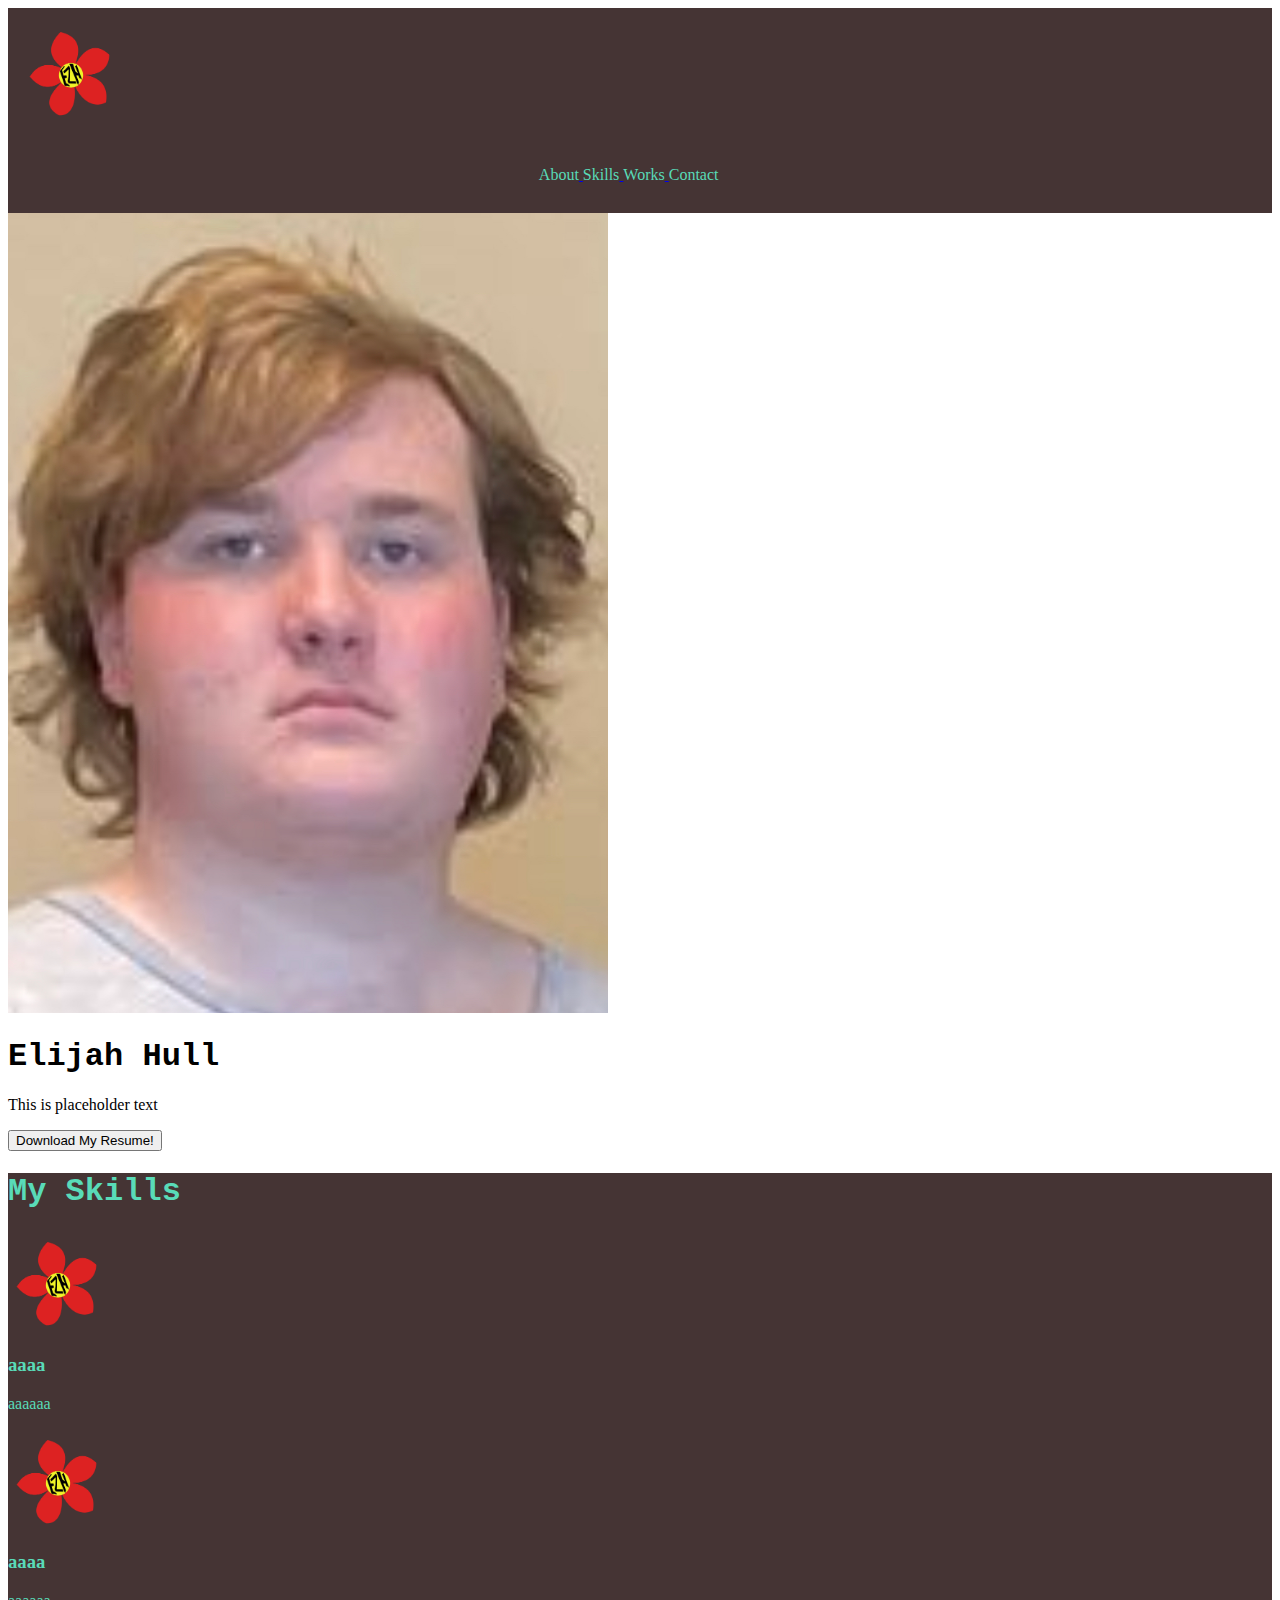
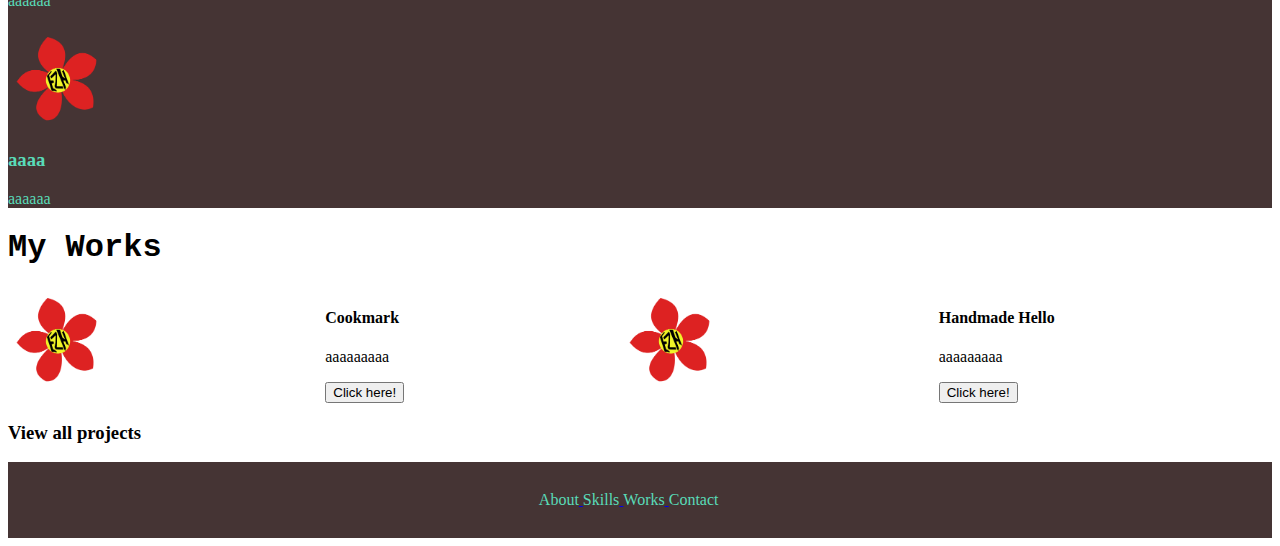
==== Index.html @ dc2b0d66 "new update" ====
<!DOCTYPE html>
<html>
    <head>
        <link rel="stylesheet" href="CSS\Style.css">
    </head>
    <body>
       <header class="nav">
            <div class="inline-block logo"><img src="Images/Group 1 (2).png" alt="My logo" width="100" height="100">
            </div>
            <nav class="inline-block">
                <a href="/html/"><ul>
                    <li class="inline-block"> About </li>
                    <li class="inline-block"> Skills </li>
                    <li class="inline-block"> Works </li>
                    <li class="inline-block"> Contact </li>
        
                </ul></a>
            </nav>
        </header> 
        <section class="Heroimg">
            <div class="Content">
               <img src="Images/IMG_3162.jpg" alt="Hero img" width="600" height="800">
               <h1 class="name"> Elijah Hull</h1>
               <p> This is placeholder text </p>
               <button type="button"> Download My Resume!</button>
            </div>
        </section>
         <!--  My UX Skills section coded using CSS flex -->
        <section class="myskills">
            <h1 class="inside">My Skills</h1>
            <div class="Flexcontainer">
                <div>
                    <img src="Images/Group 1 (2).png" alt="My logo" width="100" height="100">
                    <h3 class="inside">aaaa</h3>
                    <p class="inside">aaaaaa</p>
                </div>
                <div>
                    <img src="Images/Group 1 (2).png" alt="My logo" width="100" height="100">
                    <h3 class="inside">aaaa</h3>
                    <p class="inside">aaaaaa</p>
                </div>
                <div>
                    <img src="Images/Group 1 (2).png" alt="My logo" width="100" height="100">
                    <h3 class="inside">aaaa</h3>
                    <p class="inside">aaaaaa</p>
                </div>
            </div>
        </section>
        <section class="myworks">
            <h1> My Works</h1>
            <div class="workgrid">
                <div>
                    <img src="Images/Group 1 (2).png" alt="My logo" width="100" height="100">
                </div>
                <div>
                    <h4>Cookmark</h4>
                    <p>aaaaaaaaa</p>
                    <button type="button"> Click here! </button>
                </div>
                <div>
                    <img src="Images/Group 1 (2).png" alt="My logo" width="100" height="100">
                </div>
                <div>
                    <h4>Handmade Hello</h4>
                    <p>aaaaaaaaa</p>
                    <button type="button"> Click here! </button>
                </div>
            </div>
            <h3>View all projects</h3>
        </section>
        <footer>
            <nav class="inline-block">
                <a href="/html/"><ul>
                    <li class="inline-block"> About </li>
                    <li class="inline-block"> Skills </li>
                    <li class="inline-block"> Works </li>
                    <li class="inline-block"> Contact </li>
                </ul></a>
            </nav>
        </footer>
    </body>
</html>
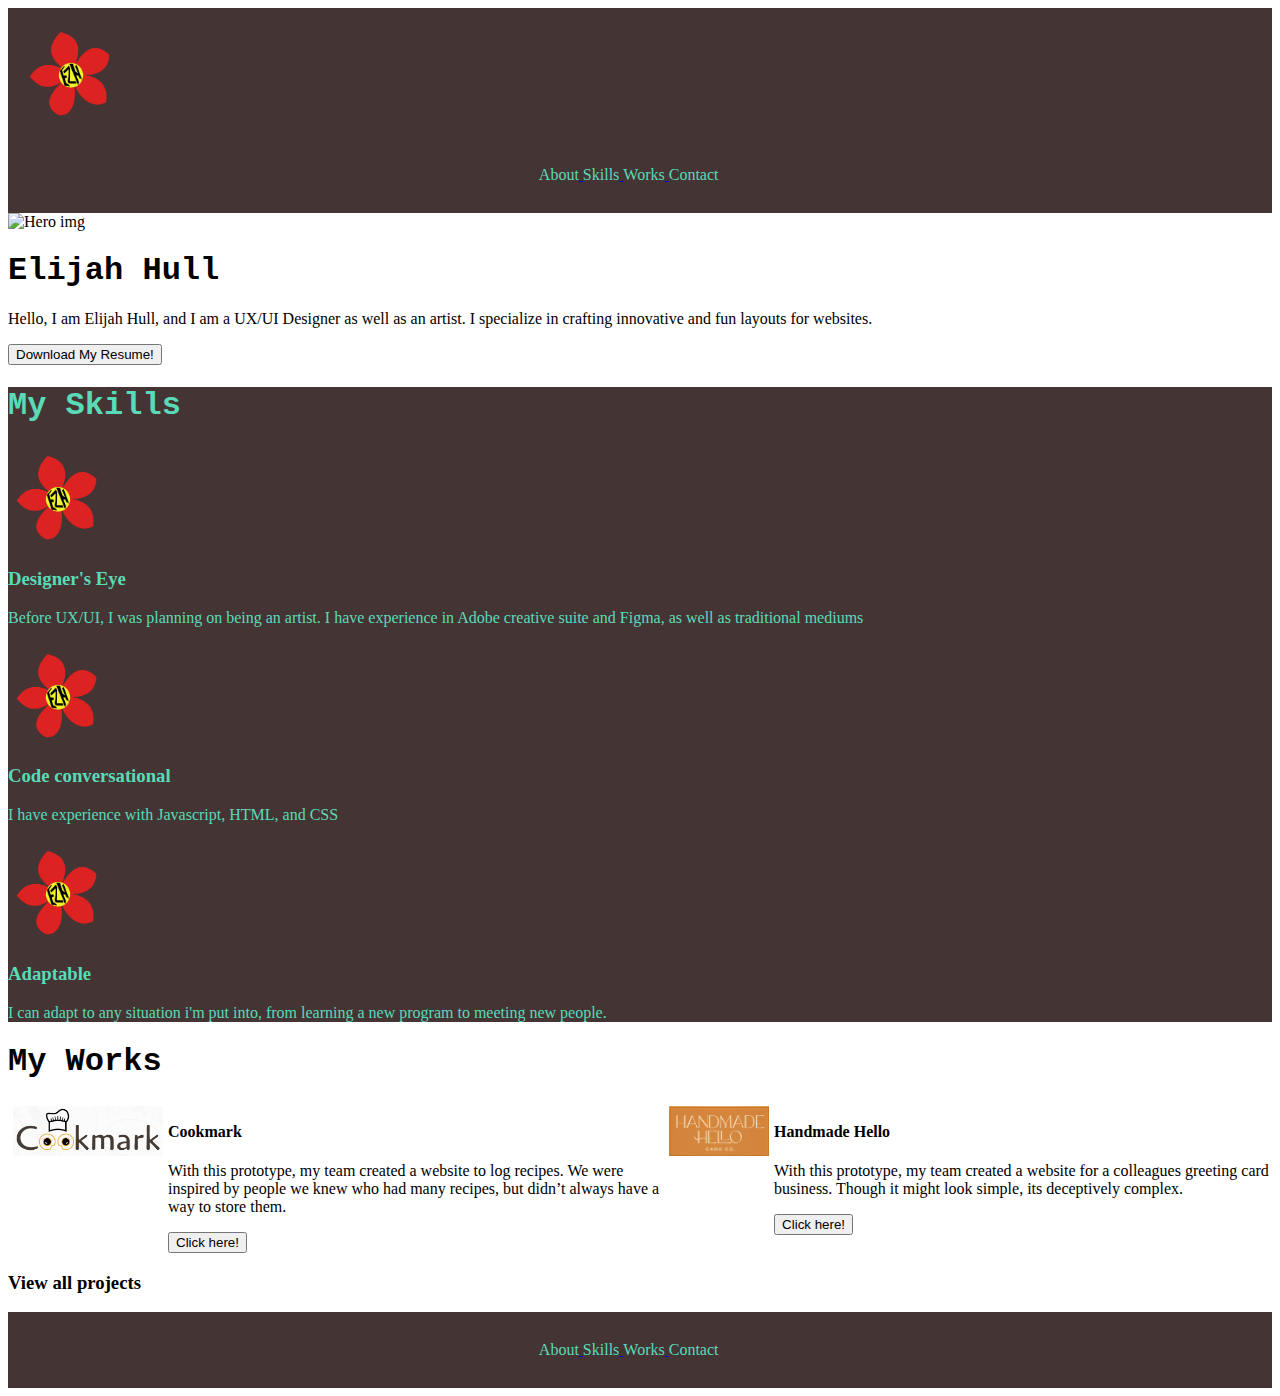
==== commit 039128ae: "UPDATES" ====
--- a/Index.html
+++ b/Index.html
@@ -19,9 +19,11 @@
         </header> 
         <section class="Heroimg">
             <div class="Content">
-               <img src="Images/IMG_3162.jpg" alt="Hero img" width="600" height="800">
+               <img src="Images/IMG_3250.jpg" alt="Hero img" width="600" height="800">
                <h1 class="name"> Elijah Hull</h1>
-               <p> This is placeholder text </p>
+               <p> Hello, I am Elijah Hull, and I am a UX/UI Designer as well as an artist.
+                I specialize in crafting innovative and fun layouts for websites.
+                 </p>
                <button type="button"> Download My Resume!</button>
             </div>
         </section>
@@ -31,38 +33,38 @@
             <div class="Flexcontainer">
                 <div>
                     <img src="Images/Group 1 (2).png" alt="My logo" width="100" height="100">
-                    <h3 class="inside">aaaa</h3>
-                    <p class="inside">aaaaaa</p>
+                    <h3 class="inside">Designer's Eye</h3>
+                    <p class="inside">Before UX/UI, I was planning on being an artist. I have experience in Adobe creative suite and Figma, as well as traditional mediums</p>
                 </div>
                 <div>
                     <img src="Images/Group 1 (2).png" alt="My logo" width="100" height="100">
-                    <h3 class="inside">aaaa</h3>
-                    <p class="inside">aaaaaa</p>
+                    <h3 class="inside">Code conversational</h3>
+                    <p class="inside">I have experience with Javascript, HTML, and CSS</p>
                 </div>
                 <div>
                     <img src="Images/Group 1 (2).png" alt="My logo" width="100" height="100">
-                    <h3 class="inside">aaaa</h3>
-                    <p class="inside">aaaaaa</p>
+                    <h3 class="inside">Adaptable</h3>
+                    <p class="inside">I can adapt to any situation i'm put into, from learning a new program to meeting new people.</p>
                 </div>
             </div>
         </section>
         <section class="myworks">
             <h1> My Works</h1>
             <div class="workgrid">
-                <div>
-                    <img src="Images/Group 1 (2).png" alt="My logo" width="100" height="100">
+                <div class="photo">
+                    <img src="Images\cookmark.png" alt="My logo" width="150" height="50">
                 </div>
                 <div>
-                    <h4>Cookmark</h4>
-                    <p>aaaaaaaaa</p>
+                    <h4 class="gridin">Cookmark</h4>
+                    <p class="gridin">With this prototype, my team created a website to log recipes. We were inspired by people we knew who had many recipes, but didn’t always have a way to store them.</p>
                     <button type="button"> Click here! </button>
                 </div>
-                <div>
-                    <img src="Images/Group 1 (2).png" alt="My logo" width="100" height="100">
+                <div class="photo">
+                    <img src="Images\handmade hello.png" alt="My logo" width="100" height="50">
                 </div>
                 <div>
-                    <h4>Handmade Hello</h4>
-                    <p>aaaaaaaaa</p>
+                    <h4 class="gridin">Handmade Hello</h4>
+                    <p class="gridin">With this prototype, my team created a website for a colleagues greeting card business. Though it might look simple, its deceptively complex.</p>
                     <button type="button"> Click here! </button>
                 </div>
             </div>
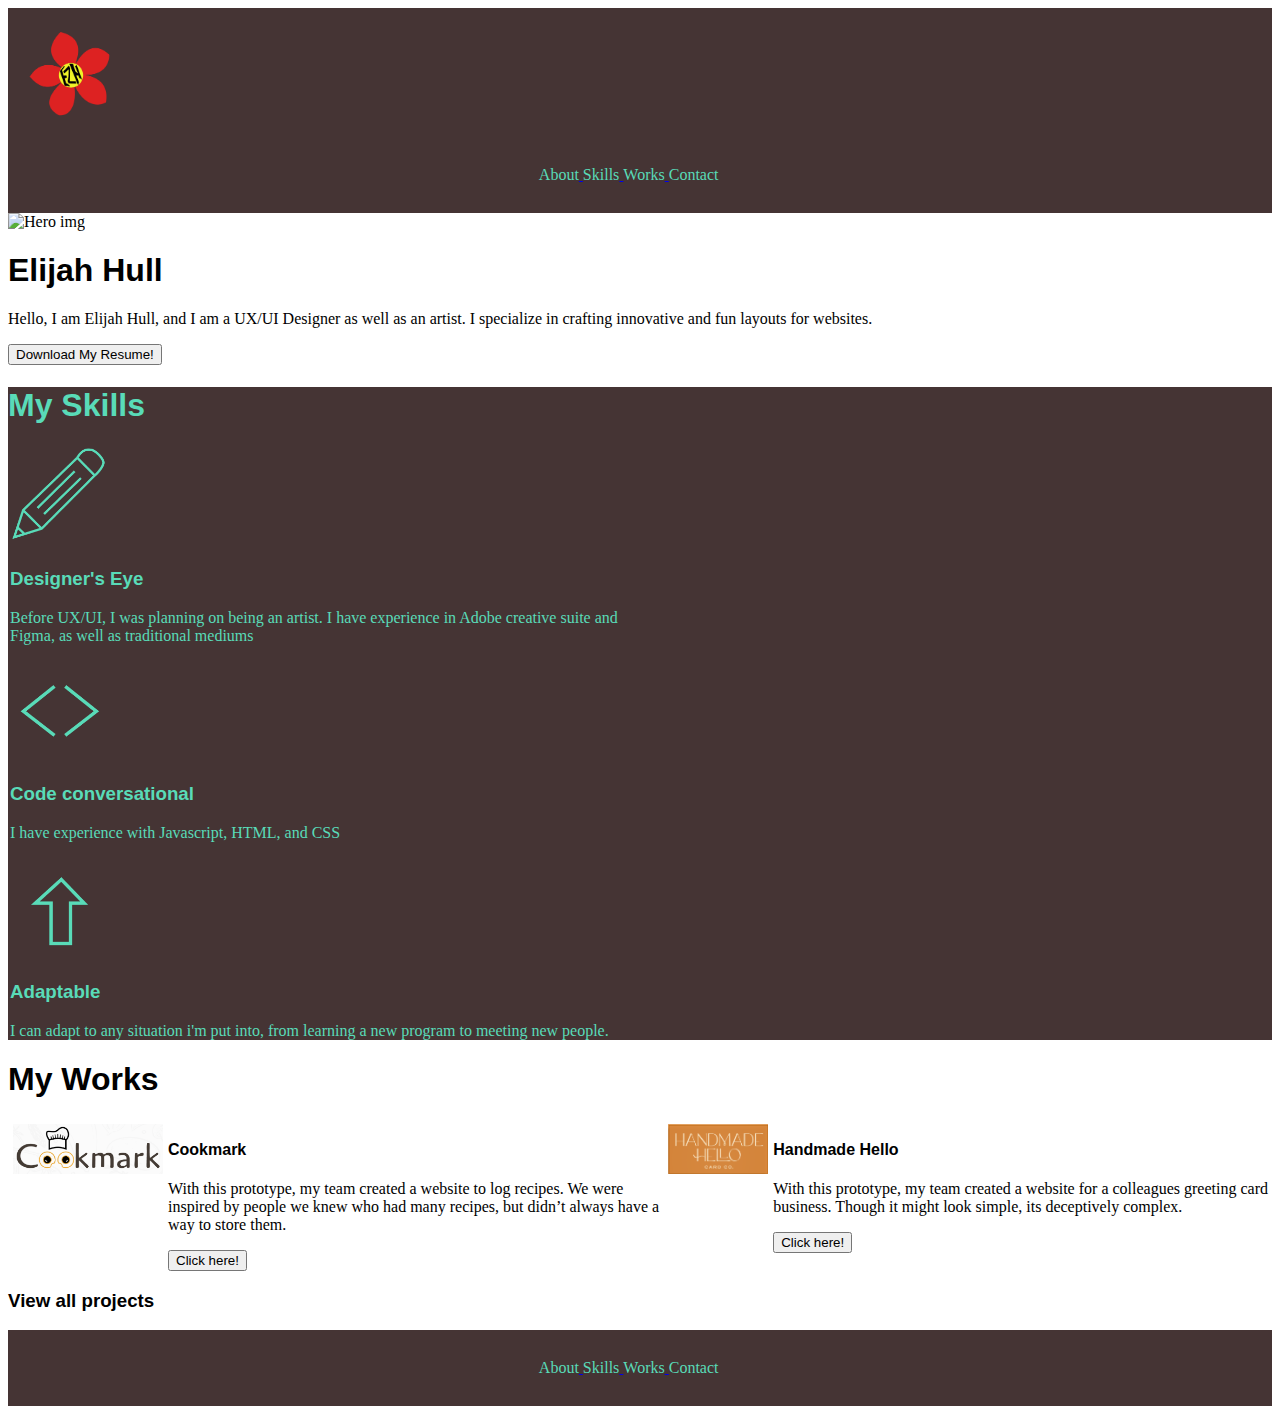
==== commit a12b153a: "a" ====
--- a/Index.html
+++ b/Index.html
@@ -2,6 +2,7 @@
 <html>
     <head>
         <link rel="stylesheet" href="CSS\Style.css">
+        <link href="CSS\Rampart_One\RampartOne-Regular.ttf" rel="text/css">
     </head>
     <body>
        <header class="nav">
@@ -31,18 +32,18 @@
         <section class="myskills">
             <h1 class="inside">My Skills</h1>
             <div class="Flexcontainer">
-                <div>
-                    <img src="Images/Group 1 (2).png" alt="My logo" width="100" height="100">
+                <div class="skill">
+                    <img src="Images\photo_01.png" alt="My logo" width="100" height="100">
                     <h3 class="inside">Designer's Eye</h3>
                     <p class="inside">Before UX/UI, I was planning on being an artist. I have experience in Adobe creative suite and Figma, as well as traditional mediums</p>
                 </div>
-                <div>
-                    <img src="Images/Group 1 (2).png" alt="My logo" width="100" height="100">
+                <div class="skill">
+                    <img src="Images\photo_02.png" alt="My logo" width="100" height="100">
                     <h3 class="inside">Code conversational</h3>
                     <p class="inside">I have experience with Javascript, HTML, and CSS</p>
                 </div>
-                <div>
-                    <img src="Images/Group 1 (2).png" alt="My logo" width="100" height="100">
+                <div class="skill">
+                    <img src="Images\photo_03.png" alt="My logo" width="100" height="100">
                     <h3 class="inside">Adaptable</h3>
                     <p class="inside">I can adapt to any situation i'm put into, from learning a new program to meeting new people.</p>
                 </div>
